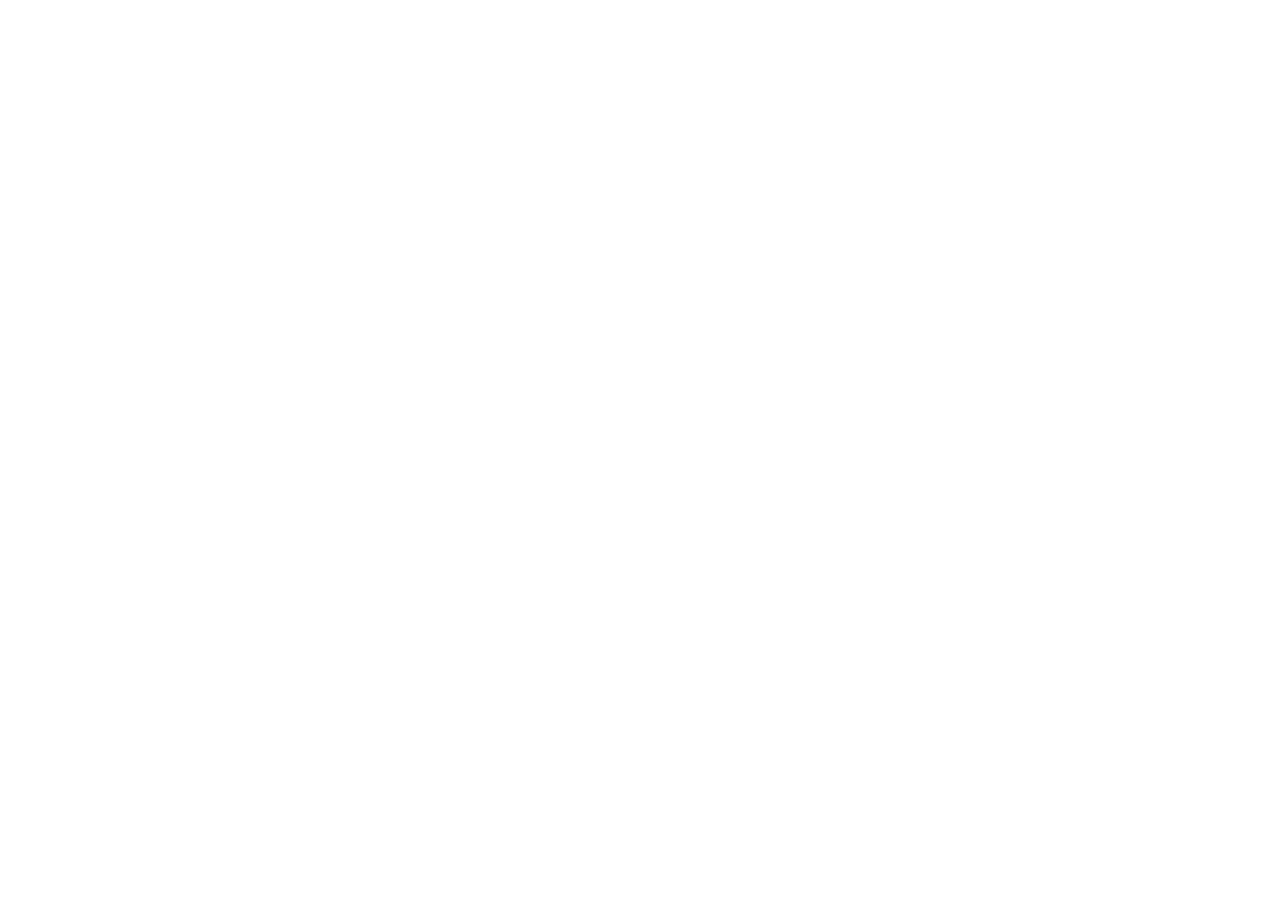
==== index.html @ 2ff66599 "Add files via upload" ====
<!DOCTYPE html>
<html lang="en-US">
  <head>
    <meta charset="utf-8">
    <meta name="viewport" content="width=device-width,initial-scale=1.0">
    <meta name="description" content="Paulo Bonifacio BYU Idaho WDD 131 course home page">
    <meta name="author" content="Paulo Bonifacio">
    <link rel="stylesheet" type="text/css" href="style.css">
    <title>Paulo Bonifacio | wdd131</title>
  </head>
  <body>
  </body>
</html>
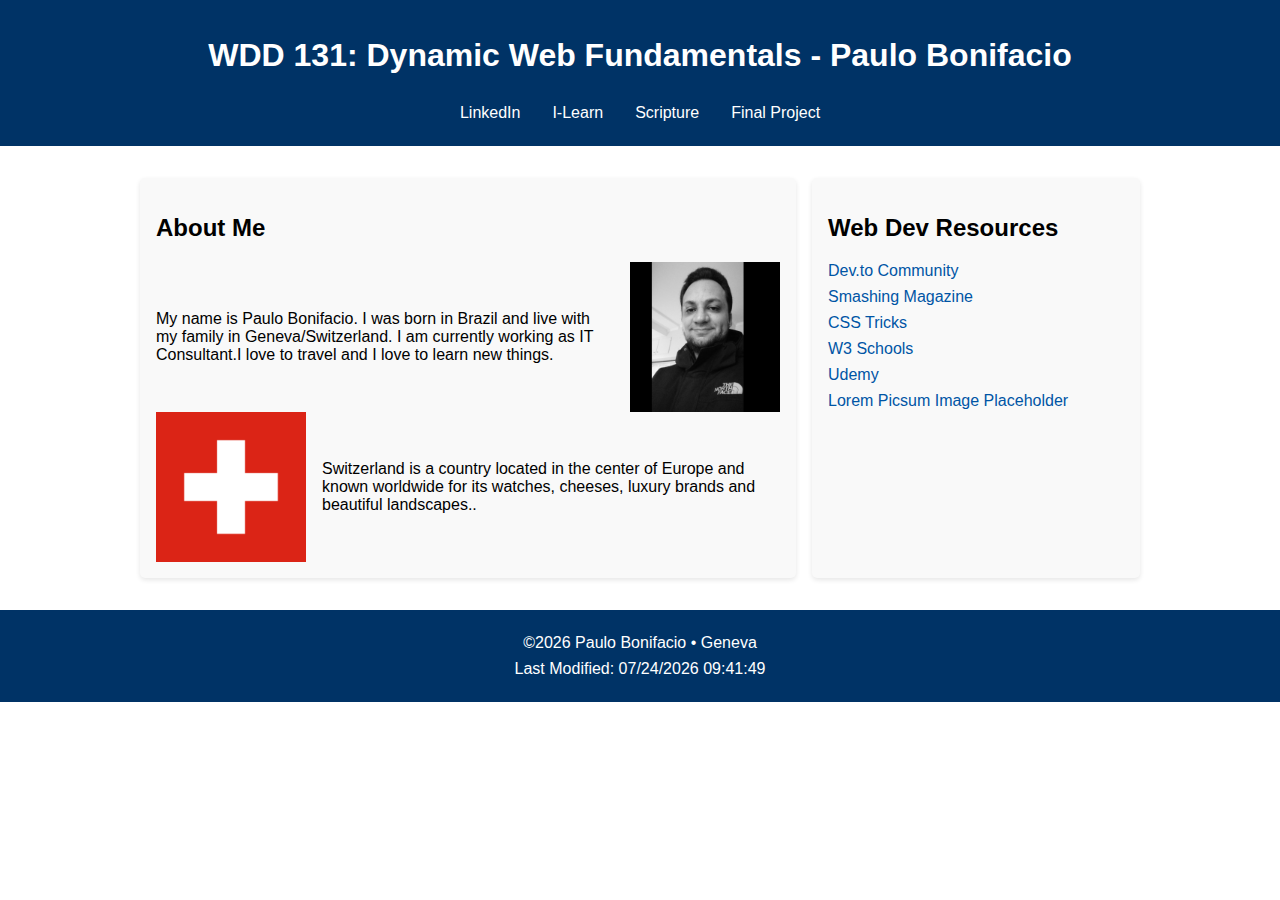
==== commit 3403c1a0: "Add files via upload" ====
--- a/index.html
+++ b/index.html
@@ -1,13 +1,53 @@
 <!DOCTYPE html>
-<html lang="en-US">
-  <head>
-    <meta charset="utf-8">
-    <meta name="viewport" content="width=device-width,initial-scale=1.0">
-    <meta name="description" content="Paulo Bonifacio BYU Idaho WDD 131 course home page">
-    <meta name="author" content="Paulo Bonifacio">
-    <link rel="stylesheet" type="text/css" href="style.css">
-    <title>Paulo Bonifacio | wdd131</title>
-  </head>
-  <body>
-  </body>
-</html>
+<html lang="en">
+<head>
+    <meta charset="UTF-8">
+    <meta name="viewport" content="width=device-width, initial-scale=1.0">
+    <meta name="description" content="WDD 131 - Dynamic Web Fundamentals - Paulo Bonifacio">
+    <meta name="author" content="Your Name">
+    <title>WDD 131 - Dynamic Web Fundamentals - Paulo Bonifacio</title>
+    <link href="styles/base.css" rel="stylesheet">
+    <script src="scripts/getdates.js" defer></script>
+</head>
+<body>
+    <header>
+        <h1>WDD 131: Dynamic Web Fundamentals - Paulo Bonifacio</h1>
+        <nav>
+            <a href="https://www.linkedin.com/">LinkedIn</a>
+            <a href="https://byui.instructure.com/">I-Learn</a>
+            <a href="https://www.churchofjesuschrist.org/study/scriptures">Scripture</a>
+            <a href="#">Final Project</a>
+        </nav>
+    </header>
+    <main>
+        <div class="main-content">
+            <section class="card about-me">
+                <h2>About Me</h2>
+                <div class="content">
+                    <p>My name is Paulo Bonifacio. I was born in Brazil and live with my family in Geneva/Switzerland. I am currently working as IT Consultant.I love to travel and I love to learn new things.</p>
+                    <img src="images/me.jpeg" alt="Your Photo">
+                </div>
+                <div class="content">
+                    <img src="images/flag.png" alt="Official Flag of [Location]">
+                    <p>Switzerland is a country located in the center of Europe and known worldwide for its watches, cheeses, luxury brands and beautiful landscapes..</p>
+                </div>
+            </section>
+            <section class="card resources">
+                <h2>Web Dev Resources</h2>
+                <ul>
+                    <li><a href="https://dev.to/">Dev.to Community</a></li>
+                    <li><a href="https://www.smashingmagazine.com/">Smashing Magazine</a></li>
+                    <li><a href="https://css-tricks.com/">CSS Tricks</a></li>
+                    <li><a href="https://www.w3schools.com/">W3 Schools</a></li>
+                    <li><a href="https://www.udemy.com/">Udemy</a></li>
+                    <li><a href="https://placeholder.com/">Lorem Picsum Image Placeholder</a></li>
+                </ul>
+            </section>
+        </div>
+    </main>
+    <footer>
+        <p>&copy;<span id="currentyear"></span> Paulo Bonifacio • Geneva</p>
+        <p id="lastModified"></p>
+    </footer>
+</body>
+</html>--- a/styles/base.css
+++ b/styles/base.css
@@ -0,0 +1,98 @@
+body {
+    font-family: 'Roboto', sans-serif;
+    margin: 0;
+    padding: 0;
+    box-sizing: border-box;
+}
+
+header {
+    background-color: #003366;
+    color: white;
+    padding: 1em;
+    text-align: center;
+}
+
+nav {
+    display: flex;
+    justify-content: center;
+    gap: 1em;
+    margin-top: 1em;
+}
+
+nav a {
+    color: white;
+    text-decoration: none;
+    padding: 0.5em;
+    transition: background-color 0.3s;
+}
+
+nav a:hover {
+    background-color: #0055a5;
+    border-radius: 5px;
+}
+
+main {
+    max-width: 1000px;
+    margin: 2em auto;
+    padding: 0 1em;
+}
+
+.main-content {
+    display: grid;
+    grid-template-columns: 2fr 1fr;
+    gap: 1em;
+}
+
+.card {
+    background-color: #f9f9f9;
+    padding: 1em;
+    border-radius: 5px;
+    box-shadow: 0 2px 5px rgba(0, 0, 0, 0.1);
+}
+
+.card img {
+    max-width: 100%;
+    height: auto;
+}
+
+.content {
+    display: flex;
+    align-items: center;
+    justify-content: space-between;
+    gap: 1em;
+}
+
+.about-me .content img {
+    width: 150px; /* Adjust the size of the image */
+    height: auto;
+}
+
+.resources ul {
+    list-style-type: none;
+    padding: 0;
+}
+
+.resources ul li {
+    margin: 0.5em 0;
+}
+
+.resources ul li a {
+    color: #0055a5;
+    text-decoration: none;
+}
+
+.resources ul li a:hover {
+    text-decoration: underline;
+}
+
+footer {
+    background-color: #003366;
+    color: white;
+    text-align: center;
+    padding: 1em;
+    margin-top: 2em;
+}
+
+footer p {
+    margin: 0.5em 0;
+}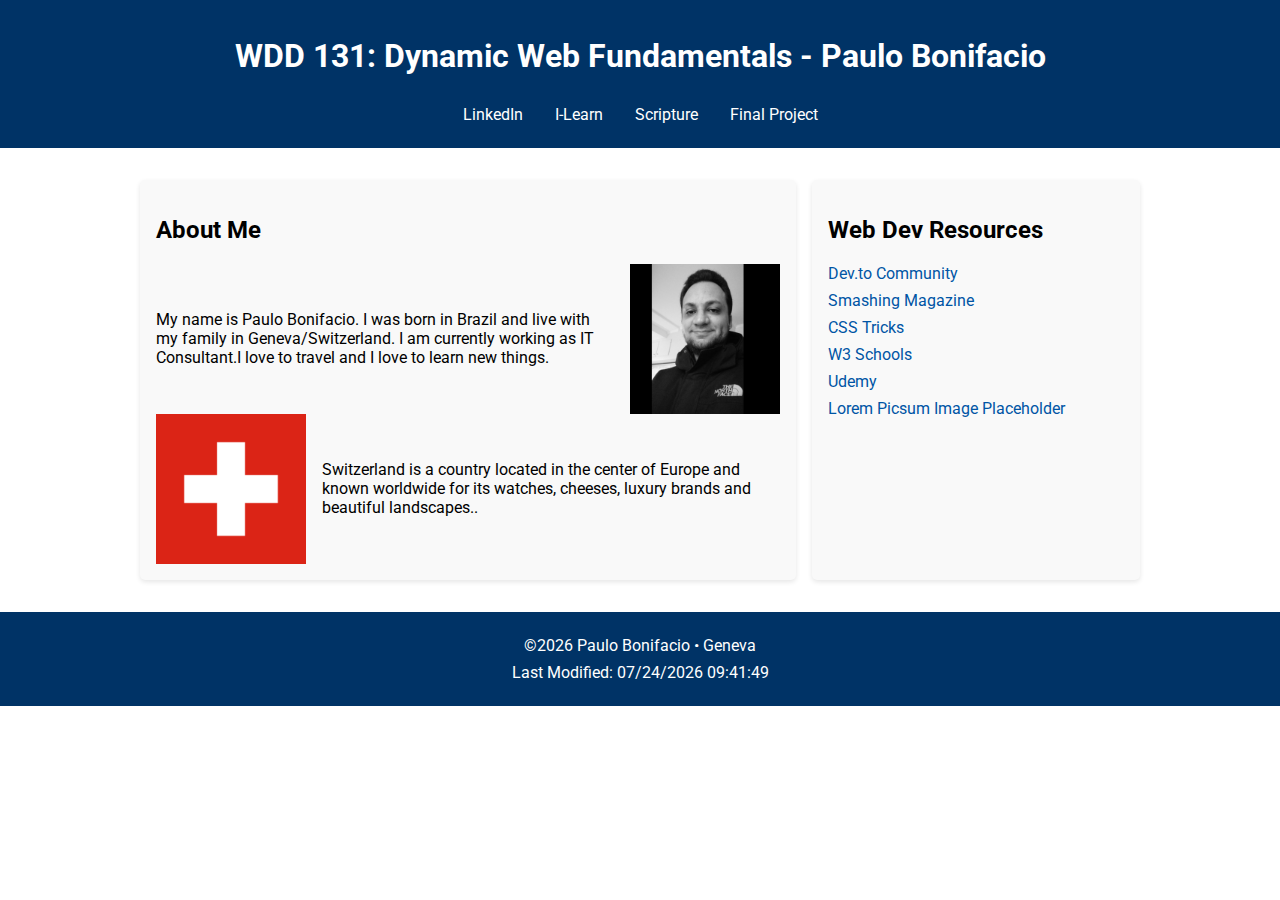
==== commit 82e23efc: "Update index.html" ====
--- a/index.html
+++ b/index.html
@@ -7,7 +7,10 @@
     <meta name="author" content="Your Name">
     <title>WDD 131 - Dynamic Web Fundamentals - Paulo Bonifacio</title>
     <link href="styles/base.css" rel="stylesheet">
+    <link href="https://fonts.googleapis.com/css2?family=Roboto:wght@400;700&display=swap" rel="stylesheet">
     <script src="scripts/getdates.js" defer></script>
+    <link rel="preconnect" href="https://fonts.googleapis.com">
+    <link rel="preconnect" href="https://fonts.gstatic.com" crossorigin>
 </head>
 <body>
     <header>
@@ -50,4 +53,4 @@
         <p id="lastModified"></p>
     </footer>
 </body>
-</html>+</html>
